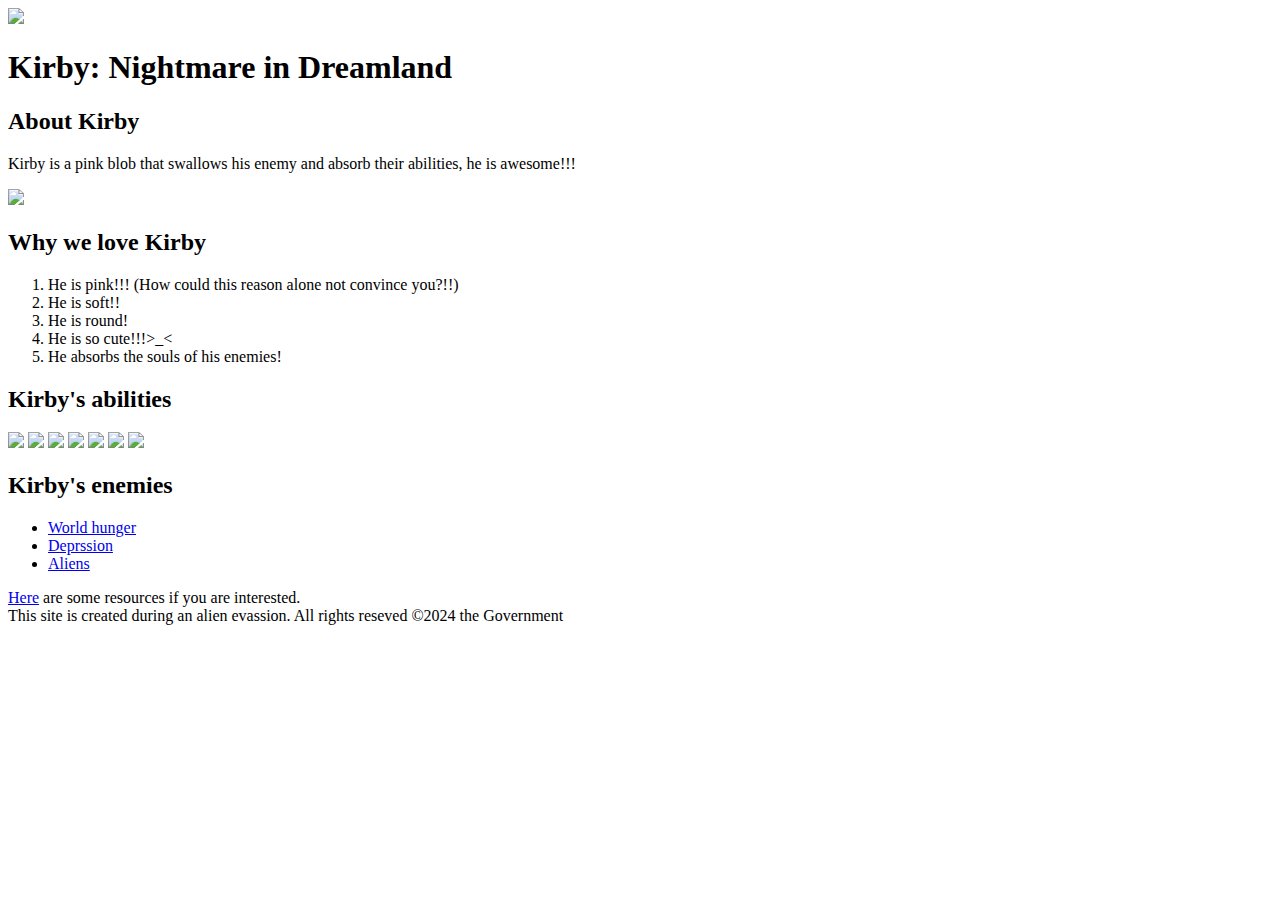
==== index.html @ 089beef3 "created kirby html file" ====
<!DOCTYPE html>
<html>
<head>
	<meta charset="utf-8">
	<meta name="viewport" content="width=device-width, initial-scale=1">
	<!-- this is just the name of the browser tag -->
	<title>Kirby GBA</title>
	<link rel="icon" href="https://static.wikia.nocookie.net/c1c45d9c-45f6-4103-868b-951e0d3ce47d/scale-to-width/755">
</head>
<body>
	<!-- this is the header box -->
	<header>
		<img src="https://www.spriters-resource.com/resources/sheet_icons/29/32130.png?updated=1460949720">
		<h1>
			Kirby: Nightmare in Dreamland
		</h1>
	</header>
	<!-- main element -->
	<main>
		<h2>About Kirby</h2>
		<p>Kirby is a pink blob that swallows his enemy and absorb their abilities, he is awesome!!!</p>
		<img src="https://static.wikia.nocookie.net/kirby/images/6/62/KNiD_logo.png/revision/latest/scale-to-width-down/1000?cb=20210715195142&path-prefix=en">
		<h2>Why we love Kirby</h2>
		<ol>
			<li>He is pink!!! (How could this reason alone not convince you?!!)</li>
			<li>He is soft!!</li>
			<li>He is round!</li>
			<li>He is so cute!!!>_<</li>
			<li>He absorbs the souls of his enemies!</li>
		</ol>
		<h2>Kirby's abilities</h2>
		<img src="https://www.spriters-resource.com/resources/sheet_icons/15/15585.png?updated=1460948613">
		<img src="https://www.spriters-resource.com/resources/sheet_icons/3/2953.png?updated=1460947819">
		<img src="https://www.spriters-resource.com/resources/sheet_icons/15/15586.png?updated=1460948613">
		<img src="https://www.spriters-resource.com/resources/sheet_icons/15/15587.png?updated=1460948613">
		<img src="https://www.spriters-resource.com/resources/sheet_icons/3/3017.png?updated=1460947822">
		<img src="https://www.spriters-resource.com/resources/sheet_icons/3/2959.png?updated=1460947819">
		<img src="https://www.spriters-resource.com/resources/sheet_icons/15/15588.png?updated=1460948613">
		
		<h2>Kirby's enemies</h2>
		<ul>
			<li><a target="_blank" href="https://www.actionagainsthunger.org/the-hunger-crisis/world-hunger-facts/">World hunger</a></li>
			<li><a target="_blank" href="https://de.wikipedia.org/wiki/Depression">Deprssion</a></li>
			<li><a target="_blank" href="https://de.wikipedia.org/wiki/Elon_Musk">Aliens</a></li>
		</ul>
	</main>
	<!-- footer elements -->
	<footer>
		<p><a href="https://www.spriters-resource.com/game_boy_advance/kirbynim/">Here</a> are some resources if you are interested.<br>This site is created during an alien evassion. All rights reseved &copy;2024 the Government</p>
	</footer>
</body>
</html>
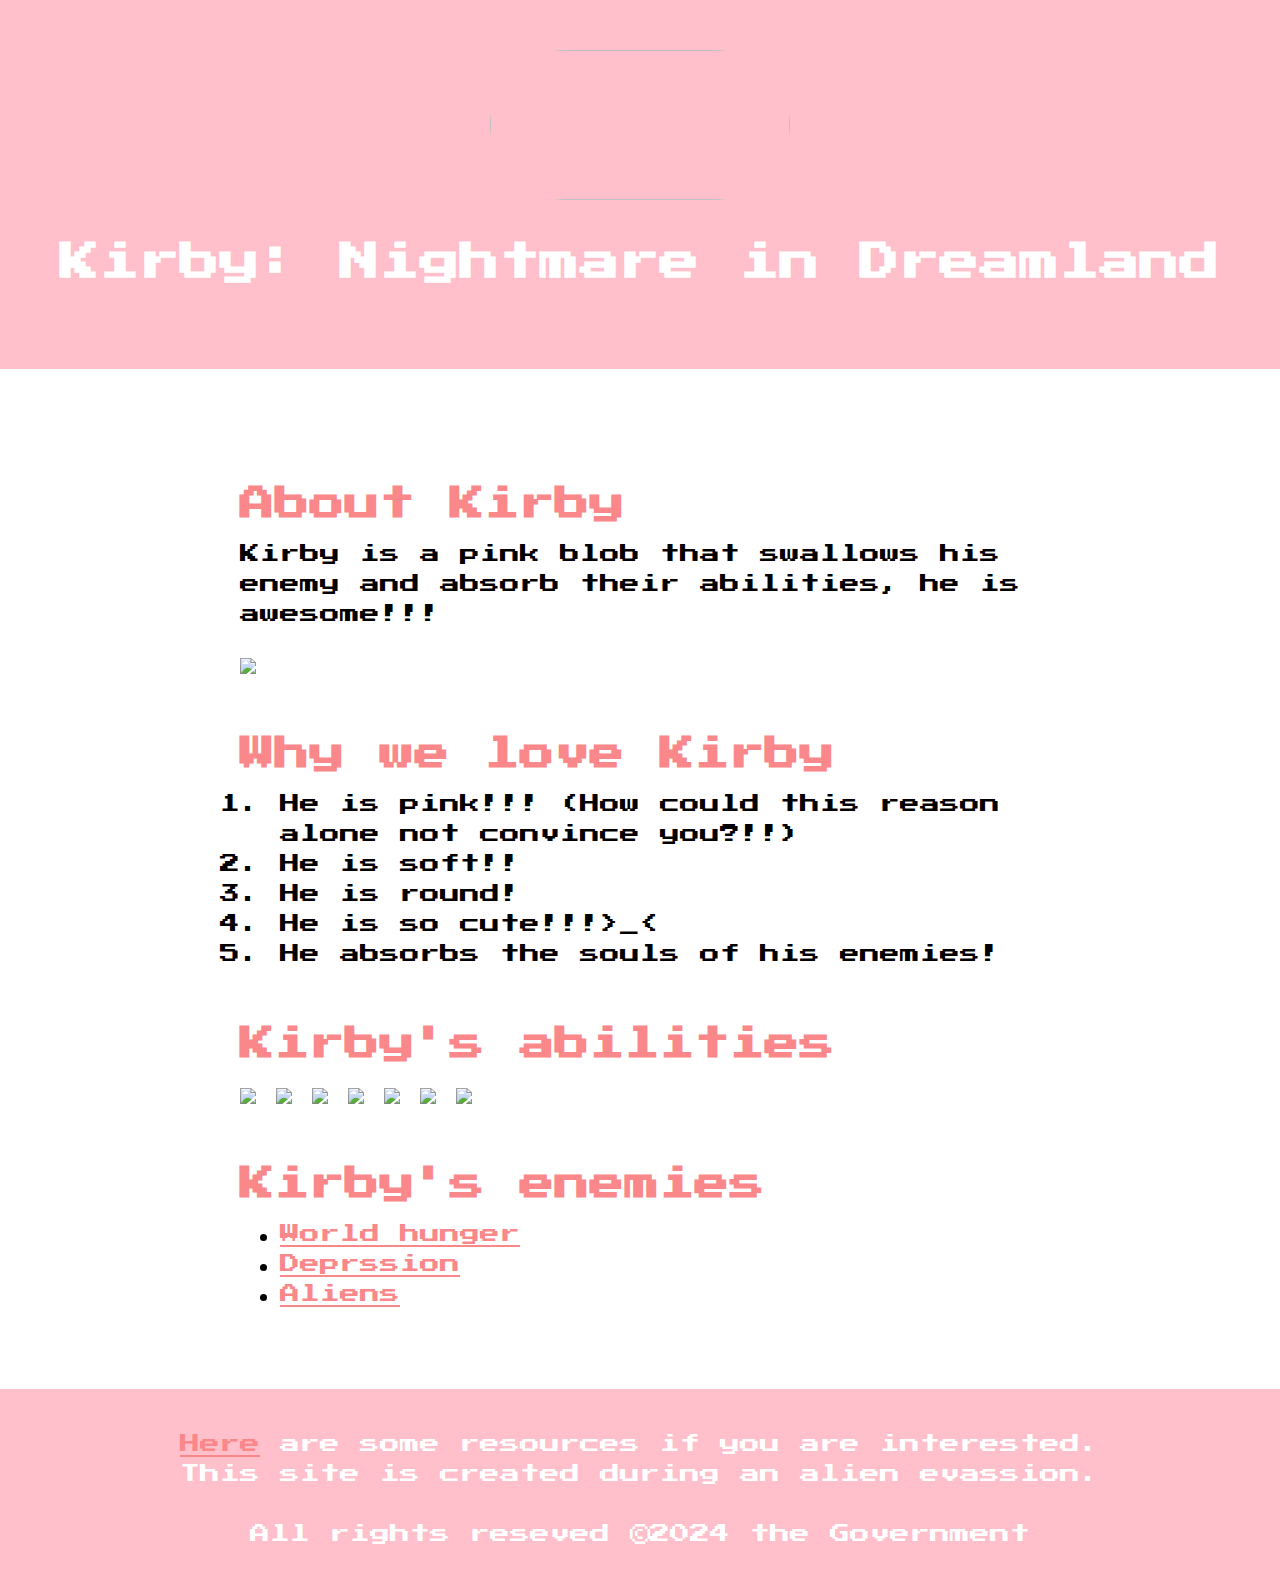
==== commit 1cc59ba9: "wrote css" ====
--- a/index.html
+++ b/index.html
@@ -6,6 +6,11 @@
 	<!-- this is just the name of the browser tag -->
 	<title>Kirby GBA</title>
 	<link rel="icon" href="https://static.wikia.nocookie.net/c1c45d9c-45f6-4103-868b-951e0d3ce47d/scale-to-width/755">
+	<link rel="stylesheet" type="text/css" href="css/kirby.css">
+	<link rel="preconnect" href="https://fonts.googleapis.com">
+	<link rel="preconnect" href="https://fonts.gstatic.com" crossorigin>
+	<link href="https://fonts.googleapis.com/css2?family=Press+Start+2P&display=swap" rel="stylesheet">
+
 </head>
 <body>
 	<!-- this is the header box -->
@@ -46,7 +51,7 @@
 	</main>
 	<!-- footer elements -->
 	<footer>
-		<p><a href="https://www.spriters-resource.com/game_boy_advance/kirbynim/">Here</a> are some resources if you are interested.<br>This site is created during an alien evassion. All rights reseved &copy;2024 the Government</p>
+		<p><a href="https://www.spriters-resource.com/game_boy_advance/kirbynim/">Here</a> are some resources if you are interested.<br>This site is created during an alien evassion. <br> <br>All rights reseved &copy;2024 the Government</p>
 	</footer>
 </body>
 </html>--- a/css/kirby.css
+++ b/css/kirby.css
@@ -0,0 +1,66 @@
+body {
+	margin: 0;
+
+  	font-family: "Press Start 2P", system-ui;
+  	font-weight: 400;
+  	font-style: normal;
+  	font-size: 20px;
+  	line-height: 30px;
+
+
+}
+h1, h2{
+	font-family: "Press Start 2P", system-ui;
+}
+header {
+	background-color: pink;
+	text-align: center;
+	padding: 50px;
+}
+header img{
+	
+	width: 300px; /* Set the width of the image */
+    height: 150px; /* Set the height of the image to create a square */
+    object-fit: cover; /* Ensure the image covers the entire container */
+    //clip-path: inset(0px 34px 0px 34px); /* Set the clip-path to create a square */
+    //border: 10px solid white;
+	border-radius: 150px;
+
+}
+header h1{
+	color: white;
+	text-align: center;
+	line-height: 60px;
+
+}
+
+main{
+	max-width: 800px;
+	margin: 0 auto;
+	padding: 60px;
+
+
+}
+main img{
+	max-width: 100%;
+}
+h2{
+
+	font-size: 35px;
+	color: #FA888A;
+	margin: 60px 0 20px;
+}
+a {
+	color: #FA888A;
+}
+a:hover {
+	background-color: pink;
+	color: white;
+}
+footer {
+	background-color: pink;
+	color: white;
+	
+	text-align: center;
+	padding: 20px 60px;
+}
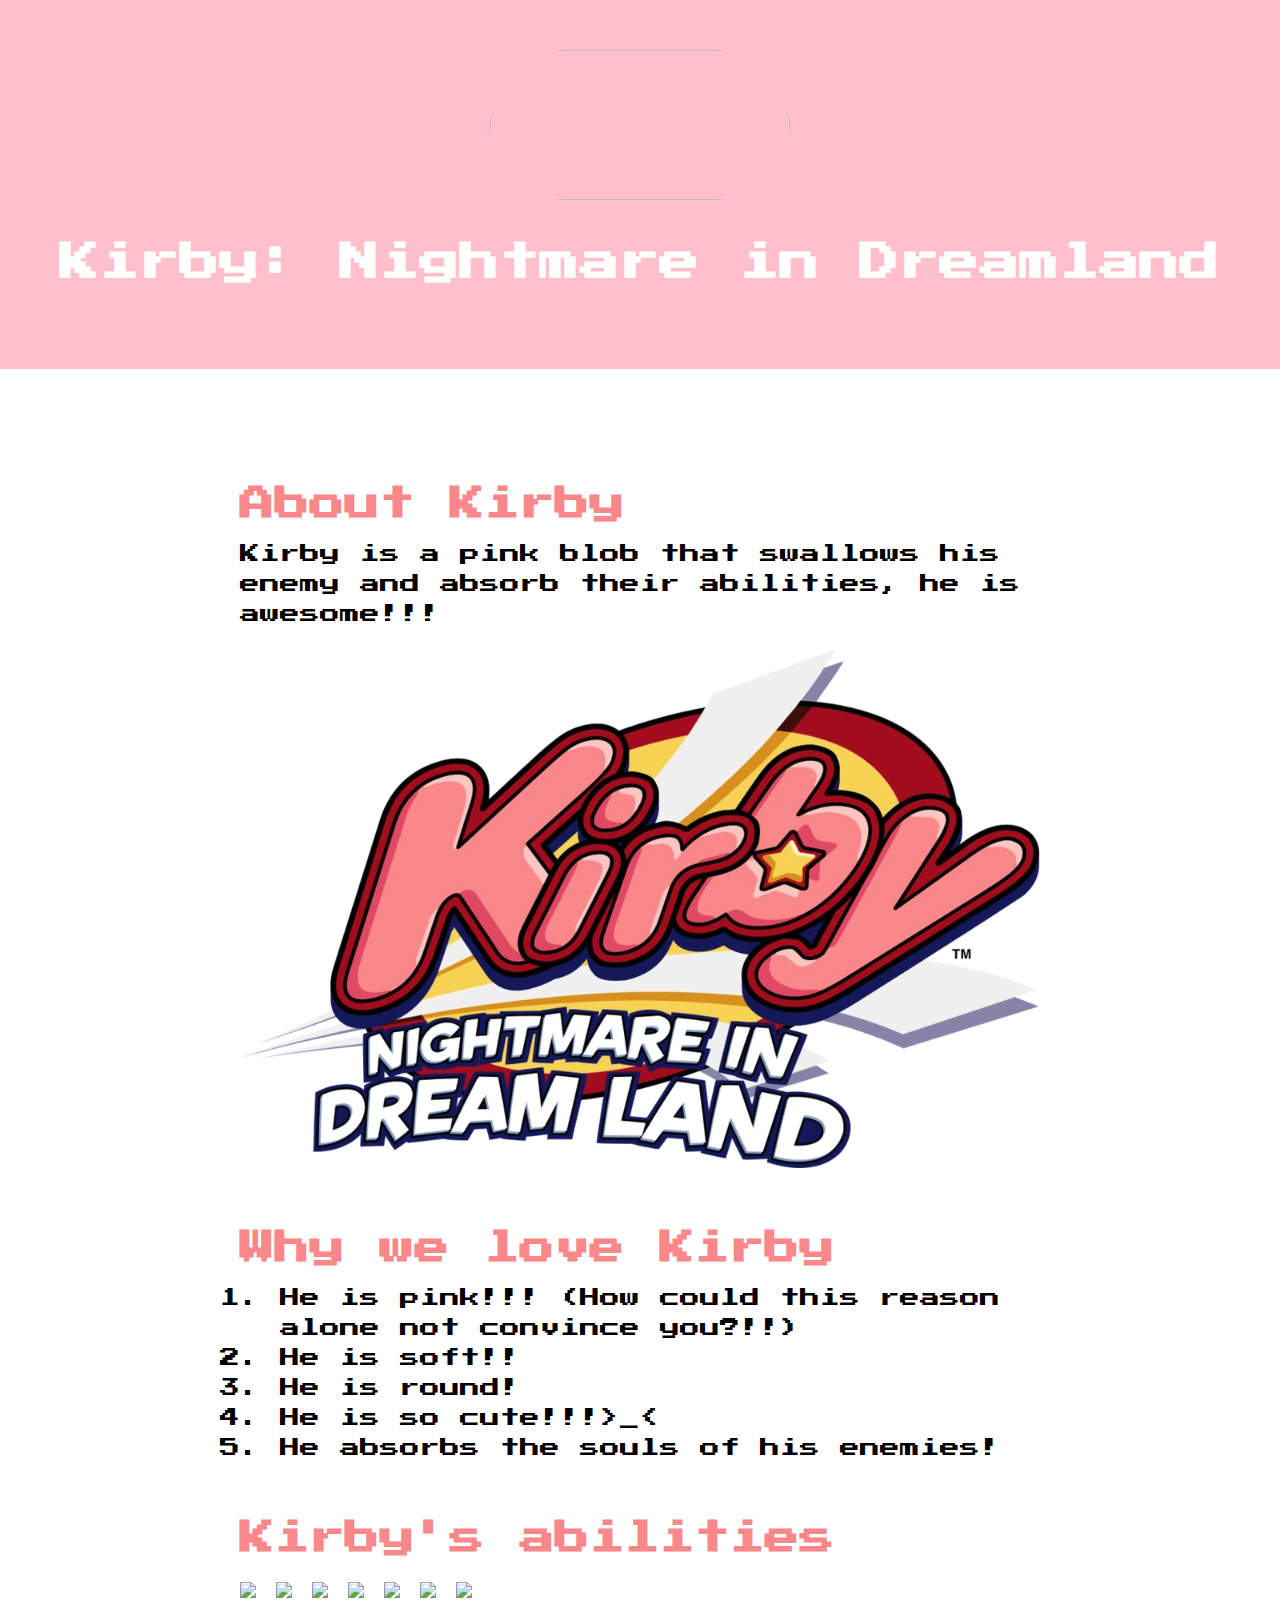
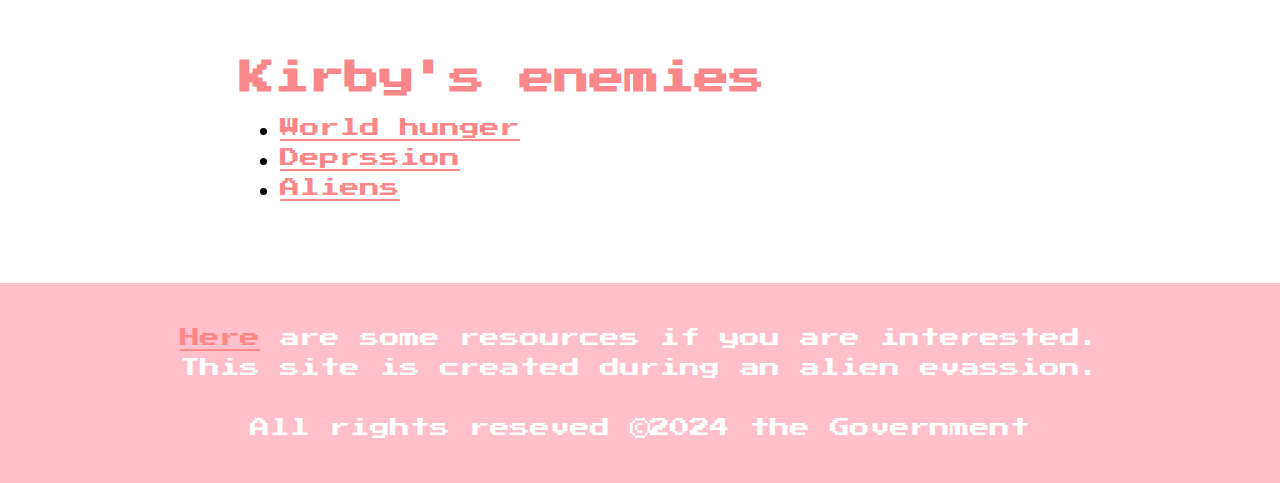
==== commit 1dcbe519: "fixed the image (uploaded the image locally)" ====
--- a/index.html
+++ b/index.html
@@ -24,7 +24,7 @@
 	<main>
 		<h2>About Kirby</h2>
 		<p>Kirby is a pink blob that swallows his enemy and absorb their abilities, he is awesome!!!</p>
-		<img src="https://static.wikia.nocookie.net/kirby/images/6/62/KNiD_logo.png/revision/latest/scale-to-width-down/1000?cb=20210715195142&path-prefix=en">
+		<img src="img/KNiD_logo.png">
 		<h2>Why we love Kirby</h2>
 		<ol>
 			<li>He is pink!!! (How could this reason alone not convince you?!!)</li>
@@ -51,7 +51,7 @@
 	</main>
 	<!-- footer elements -->
 	<footer>
-		<p><a href="https://www.spriters-resource.com/game_boy_advance/kirbynim/">Here</a> are some resources if you are interested.<br>This site is created during an alien evassion. <br> <br>All rights reseved &copy;2024 the Government</p>
+		<p><a href="https://www.spriters-resource.com/game_boy_advance/kirbynim/">Here</a> are some resources if you are interested.<br>This site is created during an alien evassion. <br> <br> All rights reseved &copy;2024 the Government</p>
 	</footer>
 </body>
 </html>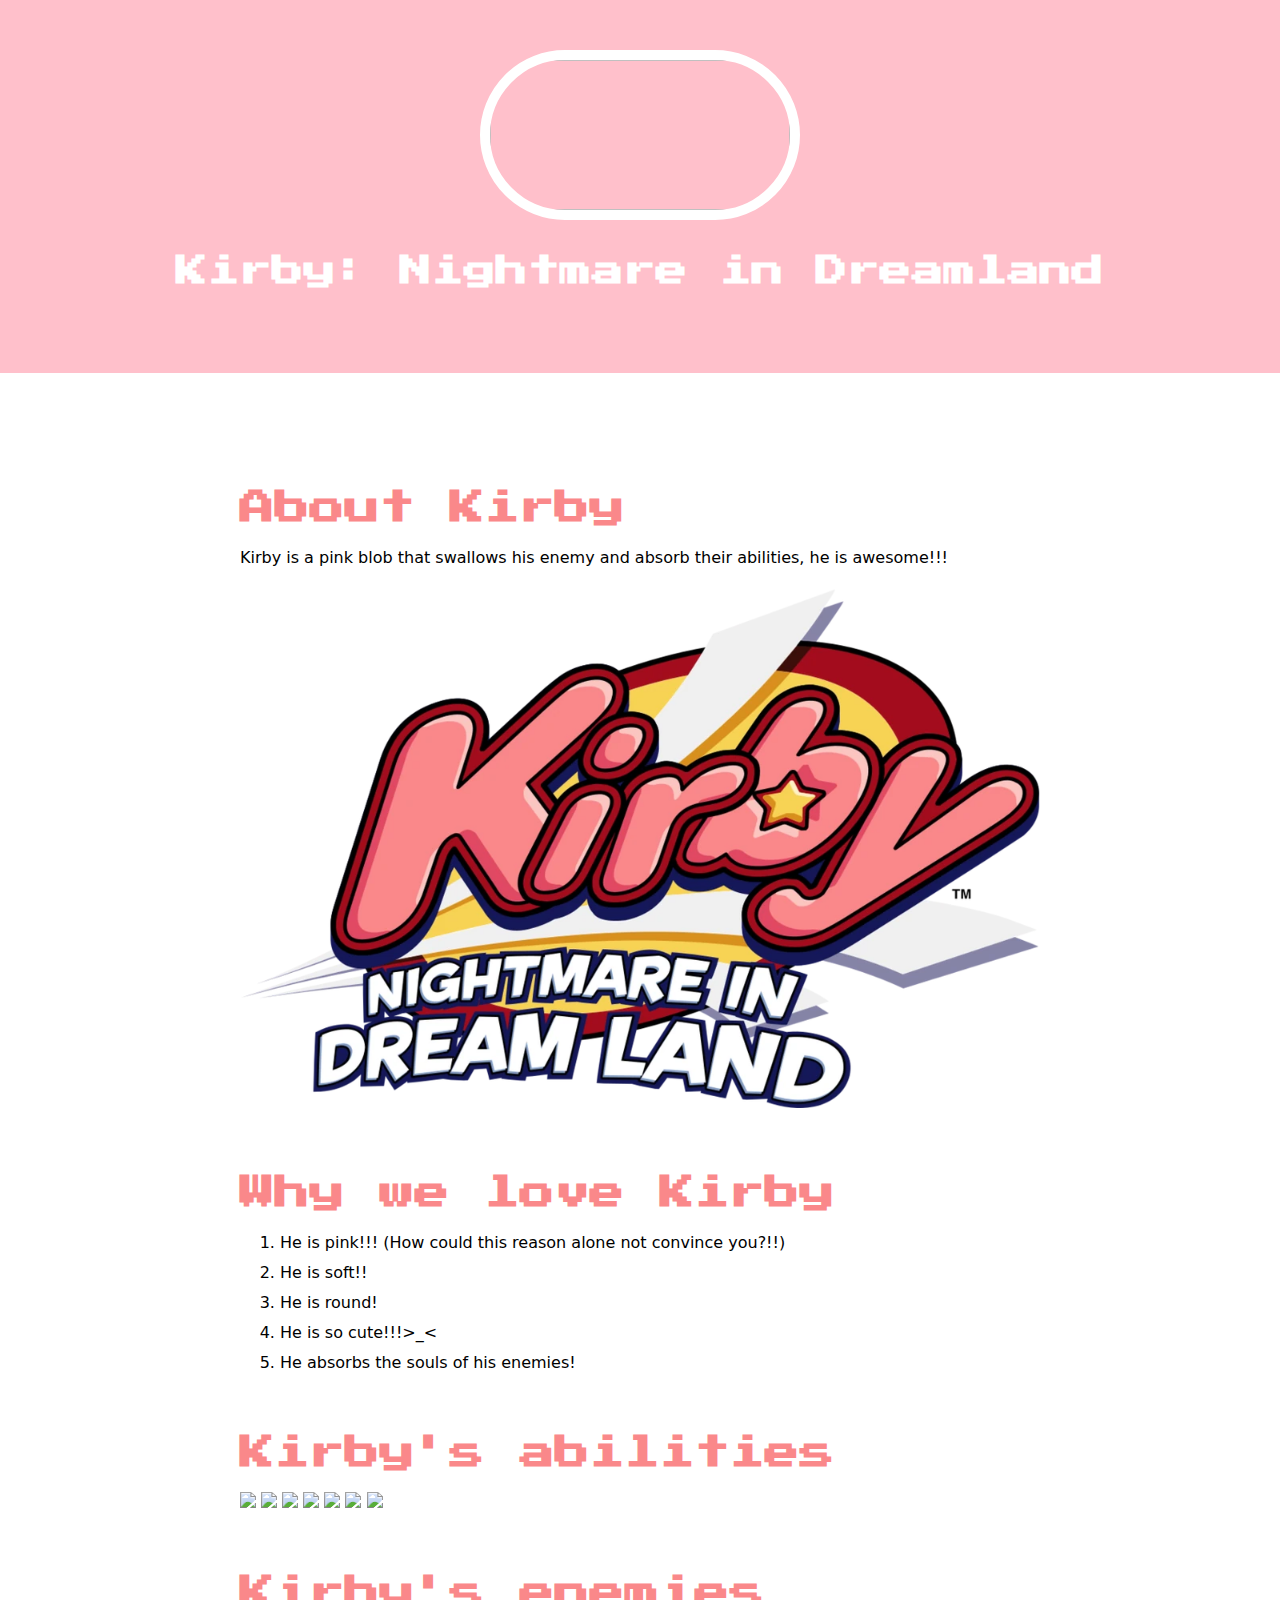
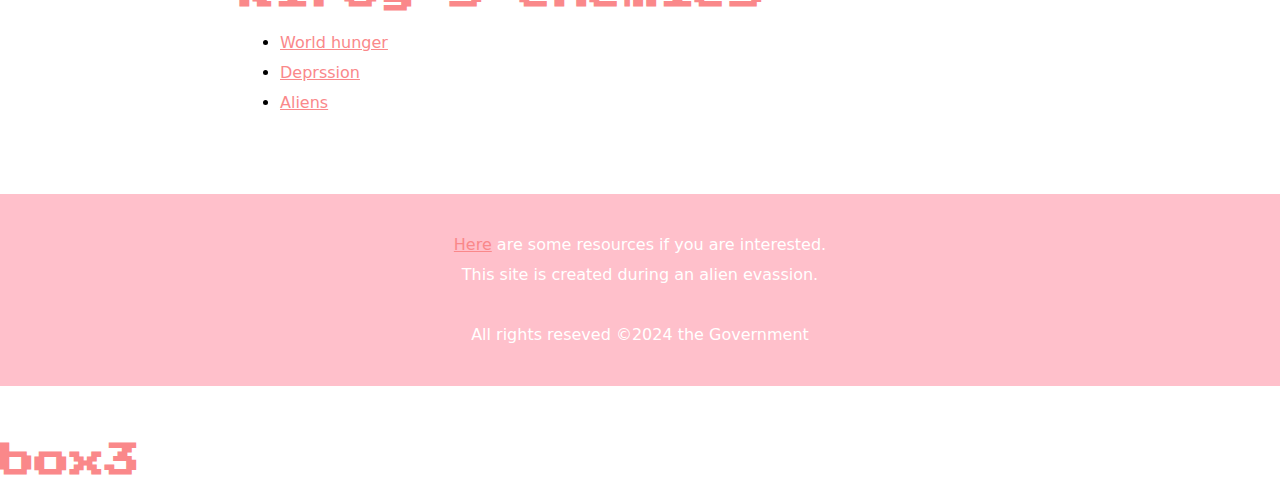
==== commit 9c1d0c96: "bye bye for now" ====
--- a/index.html
+++ b/index.html
@@ -54,4 +54,7 @@
 		<p><a href="https://www.spriters-resource.com/game_boy_advance/kirbynim/">Here</a> are some resources if you are interested.<br>This site is created during an alien evassion. <br> <br> All rights reseved &copy;2024 the Government</p>
 	</footer>
 </body>
-</html>+</html>
+<div class="box box3">
+	<h2>box3</h2>
+</div>--- a/css/kirby.css
+++ b/css/kirby.css
@@ -1,12 +1,12 @@
 body {
 	margin: 0;
 
-  	font-family: "Press Start 2P", system-ui;
+  	font-family: "IBM Plex Mono", system-ui;
   	font-weight: 400;
   	font-style: normal;
-  	font-size: 20px;
+  	font-size: 16px;
   	line-height: 30px;
-
+	box-sizing: border-box;
 
 }
 h1, h2{
@@ -25,6 +25,8 @@
     //clip-path: inset(0px 34px 0px 34px); /* Set the clip-path to create a square */
     //border: 10px solid white;
 	border-radius: 150px;
+	border : 10px solid white;
+	margin 
 
 }
 header h1{
